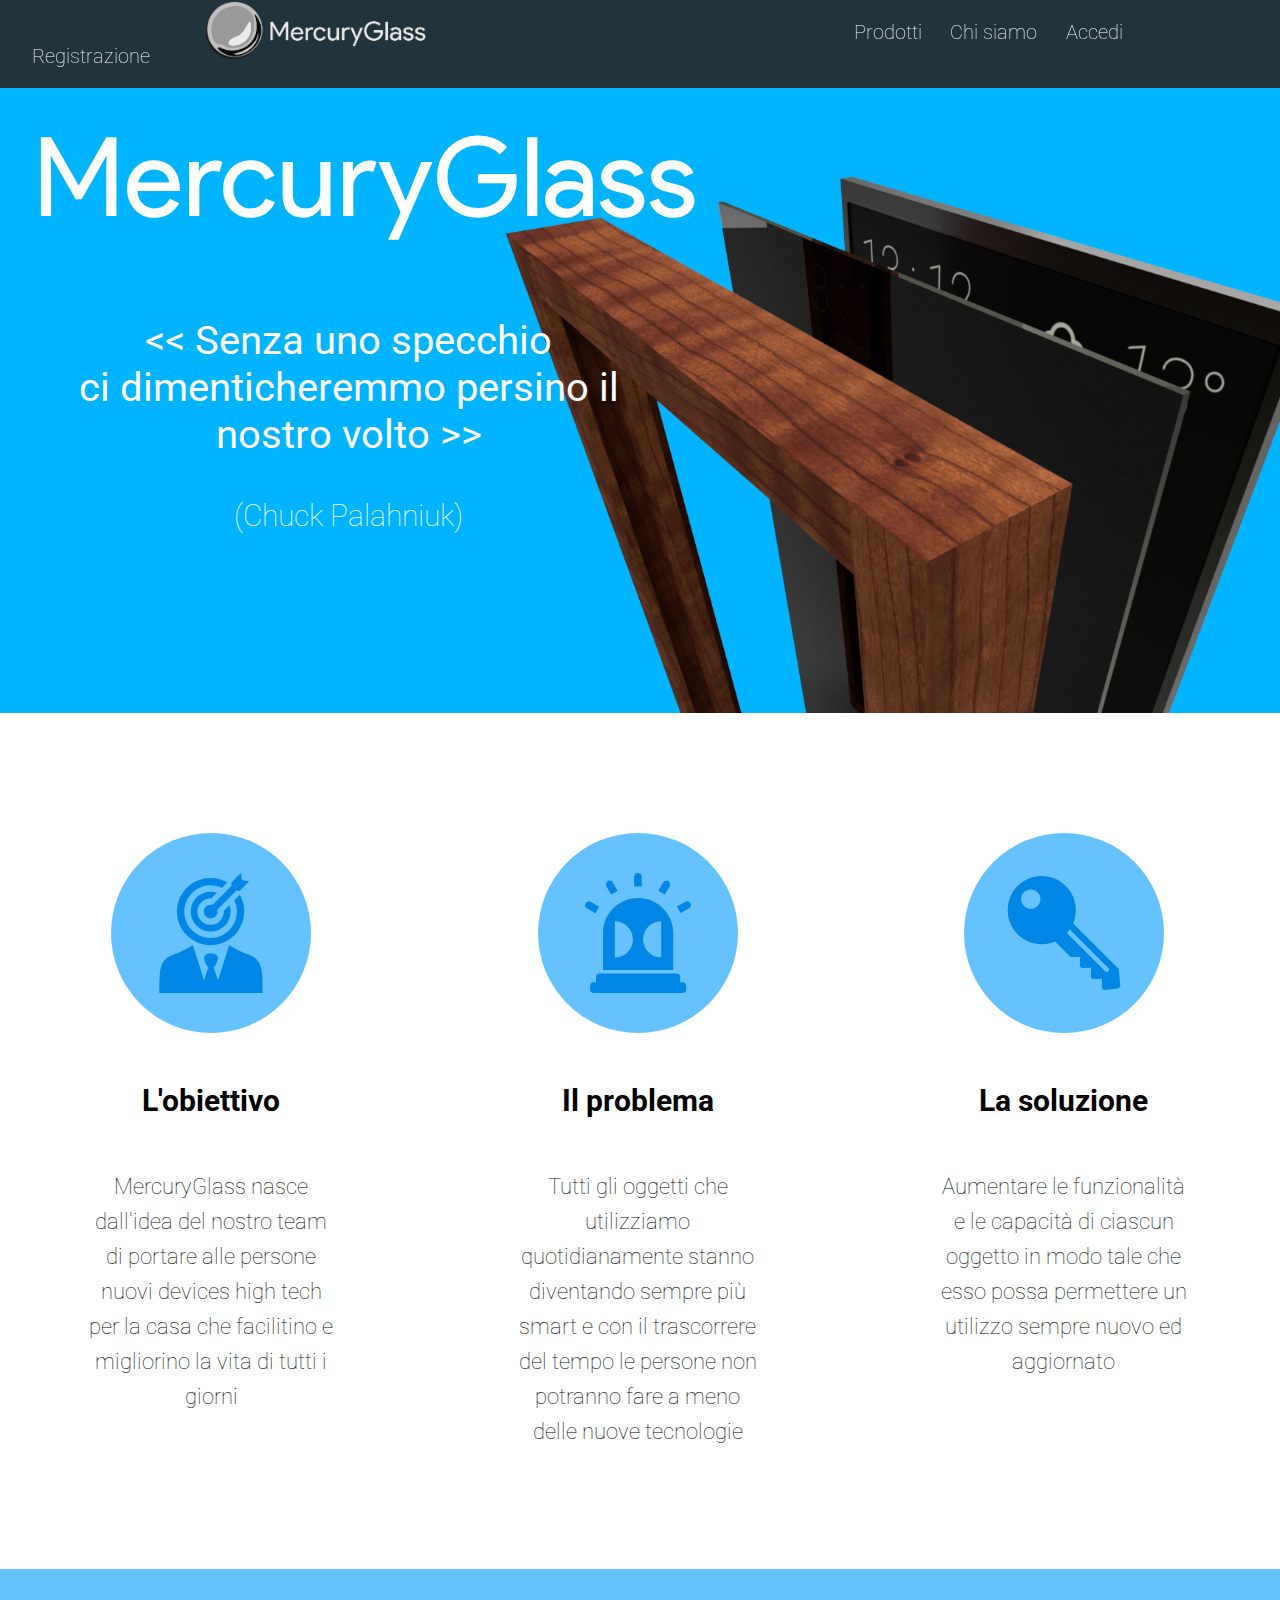
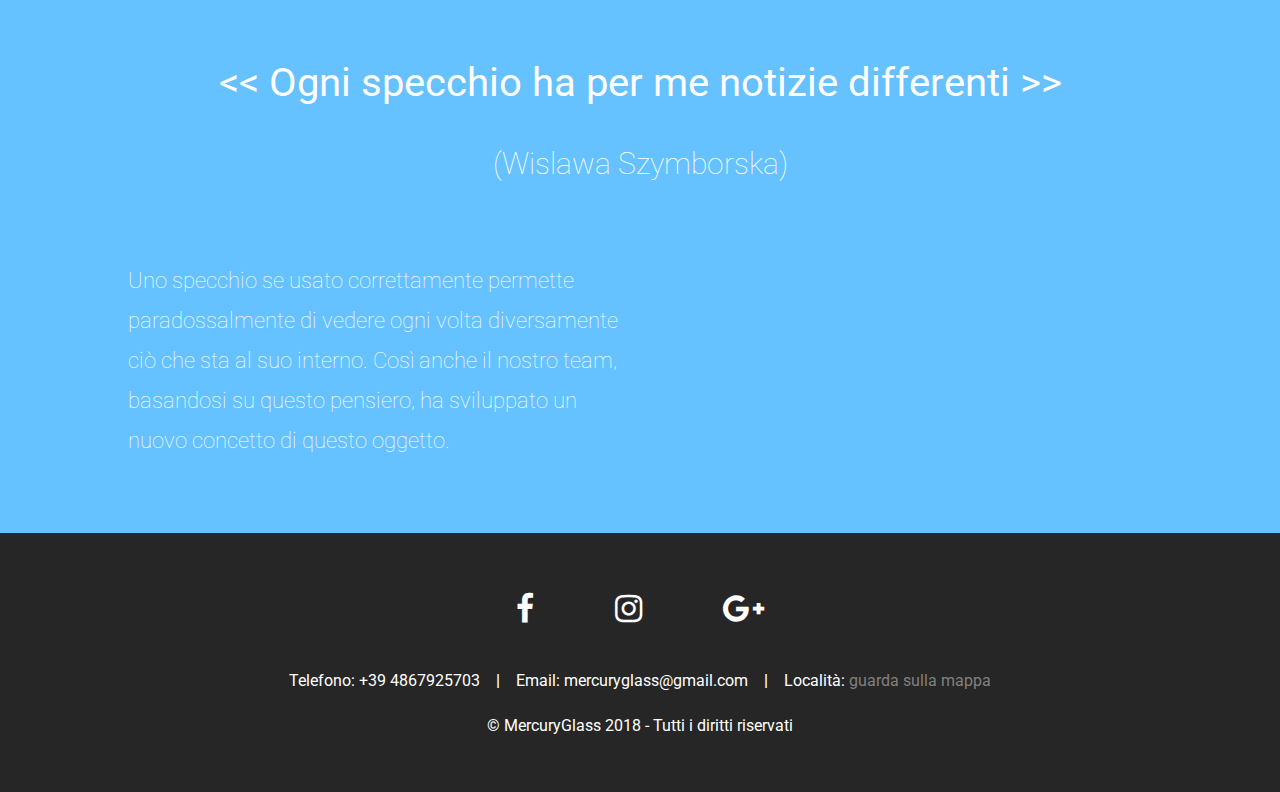
==== index.html @ 9311979c "ciao" ====
<html>
    <head>
        <meta charset="utf-8" />
        <meta name="description" content="Free Web tutorials">
        <meta name="keywords" content="MercuryGlass, mercuryglass, smart, mirror, JA, impresa, domotica">
        <meta name="author" content="Simone Paglino">
        <meta name="viewport" content="width=device-width, initial-scale=1.0">
        <title>Home</title>
        <link rel="stylesheet" href="./font-awesome-4.7.0/css/font-awesome.css" type="text/css" />
        <link rel="stylesheet" href="./css/index.css" type="text/css" />
        <script src="https://ajax.googleapis.com/ajax/libs/jquery/3.3.1/jquery.min.js"></script>
    </head>
    <body>
        <div>
            <div class="header">
                <div class="sub-header">
                    <div class="logo">
                        <span><a href="./"></a></span>
                    </div>
                    <div class="menu">
                      <span class="fa fa-bars fa-3x"></span>
                    </div>
                    <div class="options">
                        <span><a href="./pages/prodotti.html">Prodotti</a></span>
                        <span><a href="./pages/chi_siamo.html">Chi siamo</a></span>
                        <span><a href="./pages/login.html">Accedi</a></span>
                        <span><a href="./pages/login.html">Registrazione</a></span>
                    </div>
                </div>
            </div>
            <div class="menu-phone">
                <div class="sub-menu-phone">
                    <ul>
                        <span class="close-menu">X</span>
                        <li><a href="./prodotti.html">Prodotti</a></li>
                        <li><a href="./pages/chi_siamo.html">Chi siamo</a></li>
                        <hr />
                        <li><a href="./login.html">Accedi</a></li>
                        <li><a href="./login.html">Registrati</a></li>
                    </ul>
                </div>
            </div>
            <div class="all-divs">
              <div class="first-div">
                  <div class="sub1-first-div">
                      <div class="sub2-first-div">
                          <br><br>
                          <div class="writings">
                              <h1>MercuryGlass</h1>
                              <div class="cont-par">
                                  <p class="quote">
                                      << Senza uno specchio<br>
                                      ci dimenticheremmo persino il<br>
                                      nostro volto >>
                                  </p>
                                  <p class="author">(Chuck Palahniuk)</p>
                              </div>
                          </div>
                      </div>
                      <div class="sub2b-first-div">
                        <div class="oblique-mirror"></div>
                      </div>
                  </div>
              </div>
              <div class="second-div">
                <div class="sub1-second-div">
                  <div class="sub2-second-div">
                    <div class="column">
                      <div>
                        <div class="icon first-icon"></div>
                      </div>
                      <h5>L'obiettivo</h5>
                      <p>
                        MercuryGlass nasce dall'idea
                        del nostro team di portare alle persone
                        nuovi devices high tech per la casa
                        che facilitino e migliorino la vita
                        di tutti i giorni
                      </p>
                    </div>
                    <div class="column second-col">
                      <div>
                        <div class="icon second-icon"></div>
                      </div>
                      <h5>Il problema</h5>
                      <p>
                        Tutti gli oggetti che utilizziamo
                        quotidianamente stanno diventando
                        sempre più smart e con il trascorrere
                        del tempo le persone non potranno
                        fare a meno delle nuove tecnologie
                      </p>
                    </div>
                    <div class="column third-col">
                      <div>
                        <div class="icon third-icon"></div>
                      </div>
                      <h5>La soluzione</h5>
                      <p>
                        Aumentare le funzionalità e le
                        capacità di ciascun oggetto in modo
                        tale che esso possa permettere un
                        utilizzo sempre nuovo ed aggiornato
                      </p>
                    </div>
                  </div>
                </div>
              </div>
              <div class="third-div">
                <div class="sub1-third-div">
                  <div class="sub2-third-div">
                    <div>
                      <p class="quote">&lt&lt Ogni specchio ha per me notizie differenti &gt&gt</p>
                      <p class="author">(Wislawa Szymborska)</p>
                    </div>
                    <div class="description">
                      <p>
                        Uno specchio se usato correttamente permette paradossalmente
                        di vedere ogni volta diversamente ciò che sta al suo interno.
                        Così anche il nostro team, basandosi su questo pensiero,
                        ha sviluppato un nuovo concetto di questo oggetto.
                      </p>
                      <img src="" />
                    </div>
                  </div>
                </div>
              </div>
              <div class="footer">
                <div class="sub-footer">
                  <div class="all-icon-soc">
                    <div class="single-icon-soc">
                      <span class="social fa fa-facebook-f fa-2x"></span>
                    </div>
                    <div class="single-icon-soc">
                      <span class="social fa fa-instagram fa-2x"></span>
                    </div>
                    <div class="single-icon-soc">
                      <span class="social fa fa-google-plus fa-2x"></span>
                    </div>
                  </div>
                  <div class="footer-info">
                    <p>
                      <span>Telefono: +39 4867925703 &nbsp;&nbsp;  <b>|</b></span>
                      <span>&nbsp;&nbsp; Email: mercuryglass@gmail.com &nbsp;&nbsp; <b>|</b></span>
                      <span>
                        &nbsp;&nbsp; Località:
                        <a href="https://www.google.it/maps/place/Comune+di+Erba/@45.8115946,9.2229999,300m/data=!3m1!1e3!4m13!1m7!3m6!1s0x4786a03dc31234c3:0x40678022e66e590!2s22036+Erba+CO!3b1!8m2!3d45.8138242!4d9.209105!3m4!1s0x4786a03925cbb4ef:0x51d117e39ac5249d!8m2!3d45.8120442!4d9.2231827" target="_blank">
                          guarda sulla mappa
                        </a>
                      </span>
                    </p>
                    <p>
                      © MercuryGlass 2018 - Tutti i diritti riservati
                    </p>
                  </div>
                </div>
              </div>
            </div>
        </div>
        <script src="./js/menu-phone.js"></script>
    </body>
</html>
---- css/index.css ----
@import url("https://fonts.googleapis.com/css?family=Roboto:100,300");
@font-face {
  font-family: 'productsans';
  src: url("../ProductSans/Product Sans Regular.ttf") format("truetype");
  font-weight: normal;
  font-style: normal; }
body {
  margin: 0%;
  padding: 0%;
  overflow-x: hidden; }

.header {
  position: fixed;
  width: 100%;
  z-index: 80; }
  .header .sub-header {
    padding: 20px;
    background-color: rgba(38, 38, 38, 0.9); }
    .header .sub-header .menu {
      display: none;
      color: #fff; }
      @media screen and (max-width: 420px) {
        .header .sub-header .menu {
          margin-left: 30%;
          display: inline; } }
      .header .sub-header .menu .fa-bars:hover {
        cursor: pointer; }
    .header .sub-header .logo, .header .sub-header .options {
      display: inline; }
      .header .sub-header .logo span a, .header .sub-header .options span a {
        text-decoration: none;
        color: #fff; }
      .header .sub-header .logo span a:hover, .header .sub-header .options span a:hover {
        text-decoration: none; }
      .header .sub-header .logo span a:active, .header .sub-header .options span a:active {
        color: #fff;
        text-decoration: none; }
    .header .sub-header .logo {
      background-image: url("../images/logo.png");
      background-size: contain;
      padding: 20px;
      background-repeat: no-repeat;
      margin-left: 15%;
      position: relative;
      bottom: 3px; }
      @media screen and (max-width: 1024px) {
        .header .sub-header .logo {
          margin-left: 5%; } }
      @media screen and (max-width: 420px) {
        .header .sub-header .logo {
          background-image: url("../images/drop.png");
          padding: 20px;
          bottom: 10px; } }
      .header .sub-header .logo span {
        margin-left: 18%;
        font-size: 28px;
        font-family: Roboto;
        font-weight: 300;
        color: #ffffff; }
        @media screen and (max-width: 420px) {
          .header .sub-header .logo span {
            margin-left: 10%;
            font-size: 45px; } }
    .header .sub-header .options {
      margin-left: 30%; }
      @media screen and (max-width: 420px) {
        .header .sub-header .options {
          display: none; } }
      .header .sub-header .options span {
        margin: 0% 1%;
        font-size: 20px;
        font-family: Roboto;
        font-weight: 100;
        color: #ffffff;
        border-bottom: 1px solid transparent;
        -moz-transition: 0.3s;
        -webkit-transition: 0.3s;
        transition: 0.3s; }
      .header .sub-header .options span:hover {
        cursor: pointer;
        border-bottom: 1px solid #fff;
        -webkit-transition: .4s;
        -moz-transition: .4s;
        transition: .4s; }

.menu-phone {
  position: fixed;
  z-index: 80;
  height: 100%;
  width: 100%;
  display: none; }
  .menu-phone .sub-menu-phone ul {
    list-style: none;
    width: 100%;
    height: 100%;
    margin: 0%;
    padding: 0px;
    padding-top: 60px;
    background-color: #0086e4;
    margin-left: 100%; }
    .menu-phone .sub-menu-phone ul span {
      font-size: 30px;
      font-family: Roboto;
      color: #fff;
      display: block;
      margin-left: 75%;
      margin-bottom: 50px; }
    .menu-phone .sub-menu-phone ul span:hover {
      cursor: pointer; }
    .menu-phone .sub-menu-phone ul li {
      margin-left: 20%;
      font-size: 25px;
      font-family: Roboto;
      line-height: 70px;
      color: #fff;
      -moz-transition: 0.5s;
      -webkit-transition: 0.5s;
      transition: 0.5s; }
      .menu-phone .sub-menu-phone ul li a {
        text-decoration: none;
        color: #fff; }
    .menu-phone .sub-menu-phone ul li:hover {
      cursor: pointer;
      color: #fff;
      -moz-transition: 0.5s;
      -webkit-transition: 0.5s;
      transition: 0.5s; }
    .menu-phone .sub-menu-phone ul hr {
      width: 70%;
      color: #fff;
      border: 1px solid; }

.first-div {
  padding-bottom: 150px;
  background-image: url("../images/mirr_back_first_div.png");
  background-size: cover;
  background-position: 0% 150px;
  background-position-x: 50px;
  background-repeat: no-repeat;
  background-color: #00B4FF; }
  @media screen and (max-width: 420px) {
    .first-div {
      padding-bottom: 50px;
      background-image: none;
      background-color: #00B4FF; } }
  .first-div .sub2-first-div {
    /*.image-mirr {
      background-image: url("../images/mirr_fdiv_transp.png");
      background-size: cover;
      display: inline-block;
      height: 500px;
      width: 50%;
      margin-left: 5%;
    }*/ }
    .first-div .sub2-first-div .writings {
      display: inline-block; }
      @media screen and (max-width: 420px) {
        .first-div .sub2-first-div .writings {
          width: 100%; } }
      .first-div .sub2-first-div .writings h1 {
        margin-left: 5%;
        font-family: productsans;
        font-size: 110px;
        font-weight: 300;
        color: #ffffff; }
        @media screen and (max-width: 1024px) {
          .first-div .sub2-first-div .writings h1 {
            margin-left: 0%;
            text-align: center; } }
        @media screen and (max-width: 420px) {
          .first-div .sub2-first-div .writings h1 {
            text-align: center;
            margin-top: 120px;
            margin-left: 0%;
            font-size: 50px; } }
      .first-div .sub2-first-div .writings .cont-par {
        margin-left: 5%;
        text-align: center; }
        @media screen and (max-width: 1024px) {
          .first-div .sub2-first-div .writings .cont-par {
            margin-left: 0%; } }
        @media screen and (max-width: 420px) {
          .first-div .sub2-first-div .writings .cont-par {
            width: 100%; } }
  .first-div .sub2b-first-div {
    display: none;
    /*.oblique-mirror {
      background-image: url('../images/models/mirr_back_first_div.png');
      background-size: cover;
      height: 400px;
      width: 300px;
    }*/ }
  .first-div .quote {
    font-size: 40px;
    font-family: Roboto;
    color: #ffffff; }
    @media screen and (max-width: 420px) {
      .first-div .quote {
        font-size: 25px; } }
  .first-div .author {
    font-size: 30px;
    font-family: Roboto;
    font-weight: lighter;
    color: #ffffff; }
    @media screen and (max-width: 420px) {
      .first-div .author {
        font-size: 22px; } }

.second-div .sub1-second-div {
  padding: 120px 0px; }
.second-div .sub2-second-div .column {
  display: inline-grid;
  width: 33%; }
  @media screen and (max-width: 420px) {
    .second-div .sub2-second-div .column {
      width: 100%; } }
  .second-div .sub2-second-div .column div {
    width: 200px;
    height: 200px;
    background-color: #66C2FF;
    position: relative;
    border-radius: 100px;
    margin: auto; }
    .second-div .sub2-second-div .column div .first-icon {
      background-image: url("../images/icons/obiettivo.svg"); }
    .second-div .sub2-second-div .column div .second-icon {
      background-image: url("../images/icons/allarme.svg"); }
    .second-div .sub2-second-div .column div .third-icon {
      background-image: url("../images/icons/chiave.svg"); }
    .second-div .sub2-second-div .column div .icon {
      height: 120px;
      width: 120px;
      background-size: cover;
      background-color: #66C2FF;
      position: relative;
      margin: auto;
      top: 40px;
      border-radius: 0px; }
  .second-div .sub2-second-div .column h5 {
    font-size: 30px;
    font-family: Roboto;
    text-align: center; }
  .second-div .sub2-second-div .column p {
    font-size: 22px;
    font-family: Roboto;
    font-weight: lighter;
    line-height: 35px;
    max-width: 60%;
    text-align: center;
    margin: auto; }
@media screen and (max-width: 420px) {
  .second-div .sub2-second-div .second-col, .second-div .sub2-second-div .third-col {
    margin-top: 100px; } }

.third-div {
  background-color: #66C2FF; }
  .third-div .sub1-third-div {
    padding: 50px 0px; }
  .third-div .sub2-third-div .quote, .third-div .sub2-third-div .author {
    text-align: center; }
  @media screen and (max-width: 1024px) {
    .third-div .sub2-third-div .description {
      width: 80%;
      margin: 0% 10%; } }
  @media screen and (max-width: 420px) {
    .third-div .sub2-third-div .description {
      margin: 0% 10%; } }
  .third-div .sub2-third-div .description p {
    font-size: 22px;
    font-family: Roboto;
    font-weight: lighter;
    max-width: 40%;
    line-height: 40px;
    color: #ffffff;
    margin-left: 10%;
    margin-top: 80px; }
    @media screen and (max-width: 1024px) {
      .third-div .sub2-third-div .description p {
        margin-left: 0%;
        max-width: none; } }
    @media screen and (max-width: 420px) {
      .third-div .sub2-third-div .description p {
        text-align: center;
        max-width: none;
        margin-left: 0%; } }
  .third-div .quote {
    font-size: 40px;
    font-family: Roboto;
    color: #ffffff; }
    @media screen and (max-width: 420px) {
      .third-div .quote {
        font-size: 25px; } }
  .third-div .author {
    font-size: 30px;
    font-family: Roboto;
    font-weight: lighter;
    color: #ffffff; }
    @media screen and (max-width: 420px) {
      .third-div .author {
        font-size: 22px; } }

.footer {
  background-color: #262626; }
  .footer .sub-footer {
    padding: 30px 0px; }
    .footer .sub-footer .all-icon-soc {
      width: 30%;
      text-align: center;
      margin: auto;
      padding: 30px 0px; }
      @media screen and (max-width: 1024px) {
        .footer .sub-footer .all-icon-soc {
          width: 30%; } }
      @media screen and (max-width: 420px) {
        .footer .sub-footer .all-icon-soc {
          text-align: center;
          width: 80%; } }
      .footer .sub-footer .all-icon-soc .single-icon-soc {
        display: inline-table;
        margin: 0% 10%; }
        .footer .sub-footer .all-icon-soc .single-icon-soc span {
          color: #fff; }
    .footer .sub-footer .footer-info {
      text-align: center;
      font-family: Roboto; }
      .footer .sub-footer .footer-info p {
        color: #fff; }
        @media screen and (max-width: 420px) {
          .footer .sub-footer .footer-info p span {
            display: block;
            line-height: 30px; } }
        @media screen and (max-width: 420px) {
          .footer .sub-footer .footer-info p span b {
            display: none; } }
        .footer .sub-footer .footer-info p a {
          text-decoration: none;
          color: grey; }
        .footer .sub-footer .footer-info p a:hover {
          text-decoration: underline; }
      .footer .sub-footer .footer-info p:last-child {
        line-height: 40px; }

.no_overflow {
  overflow: hidden; }

/*# sourceMappingURL=index.css.map */
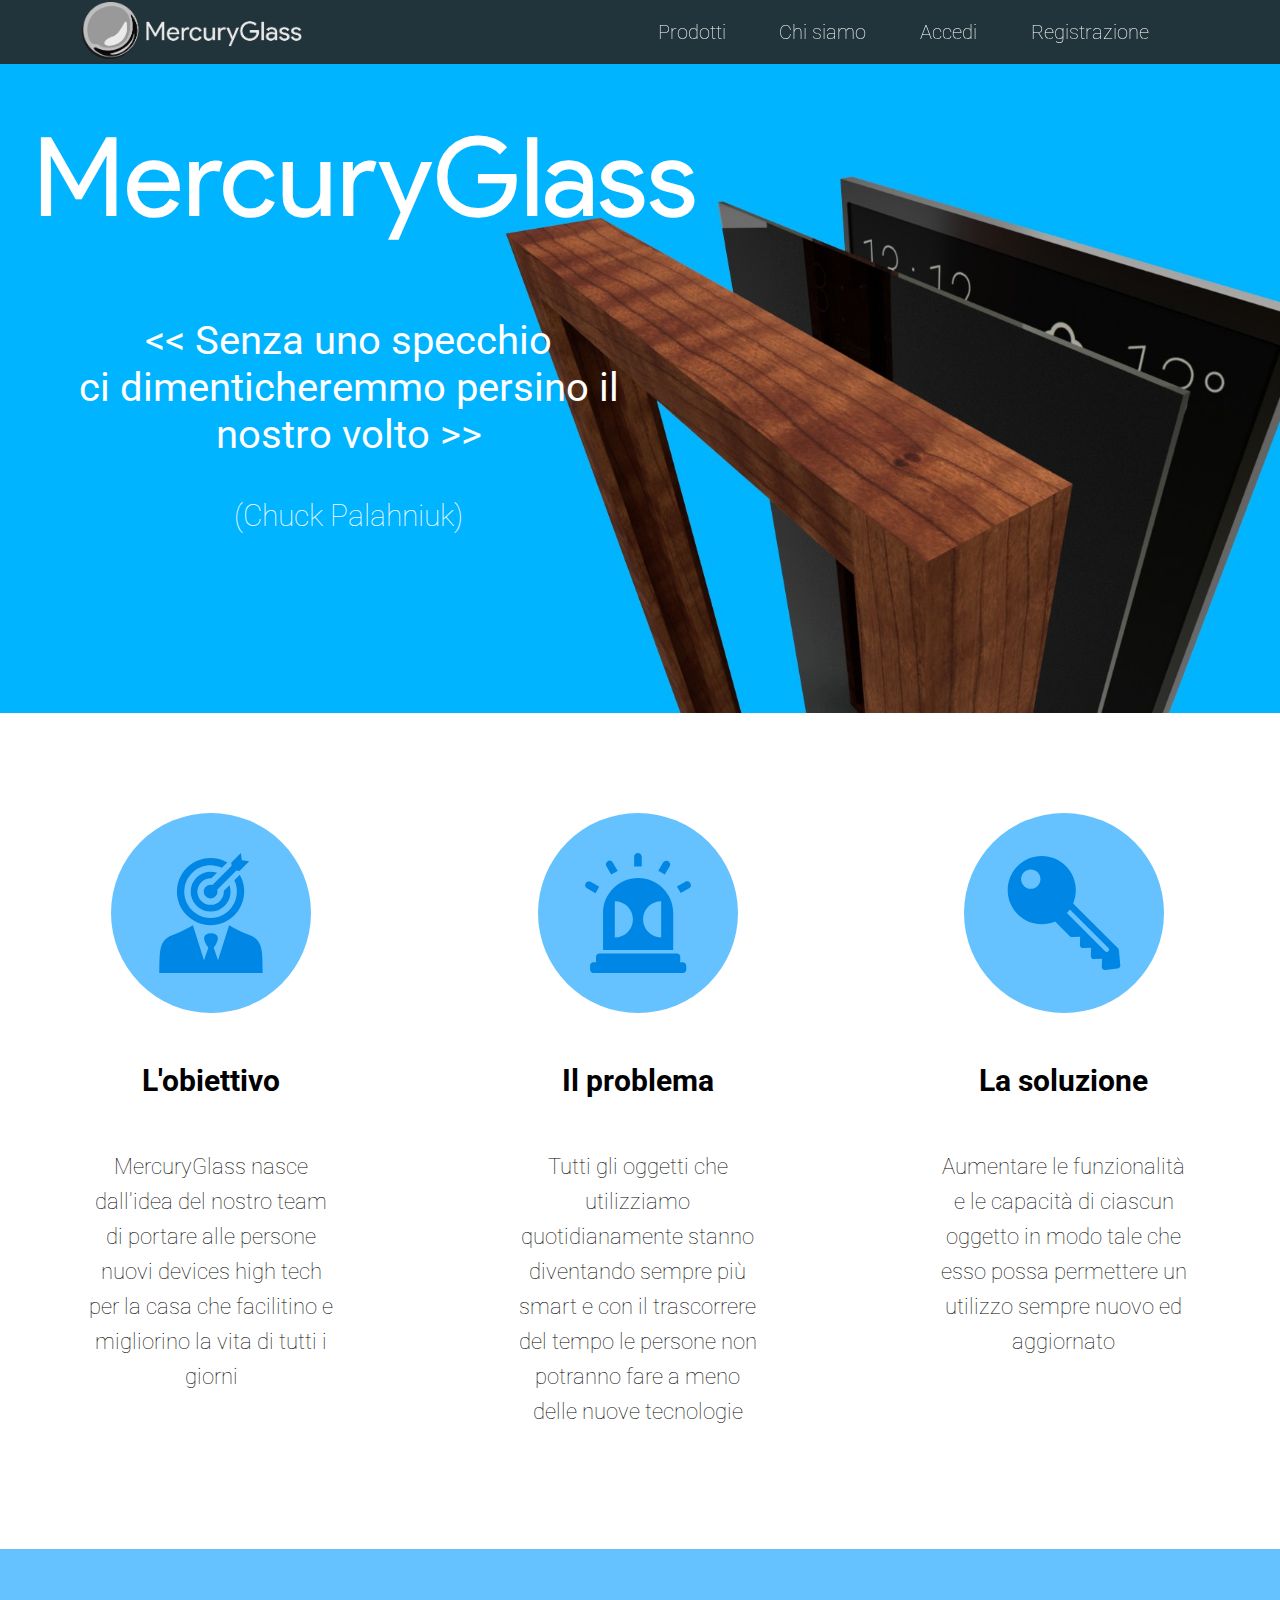
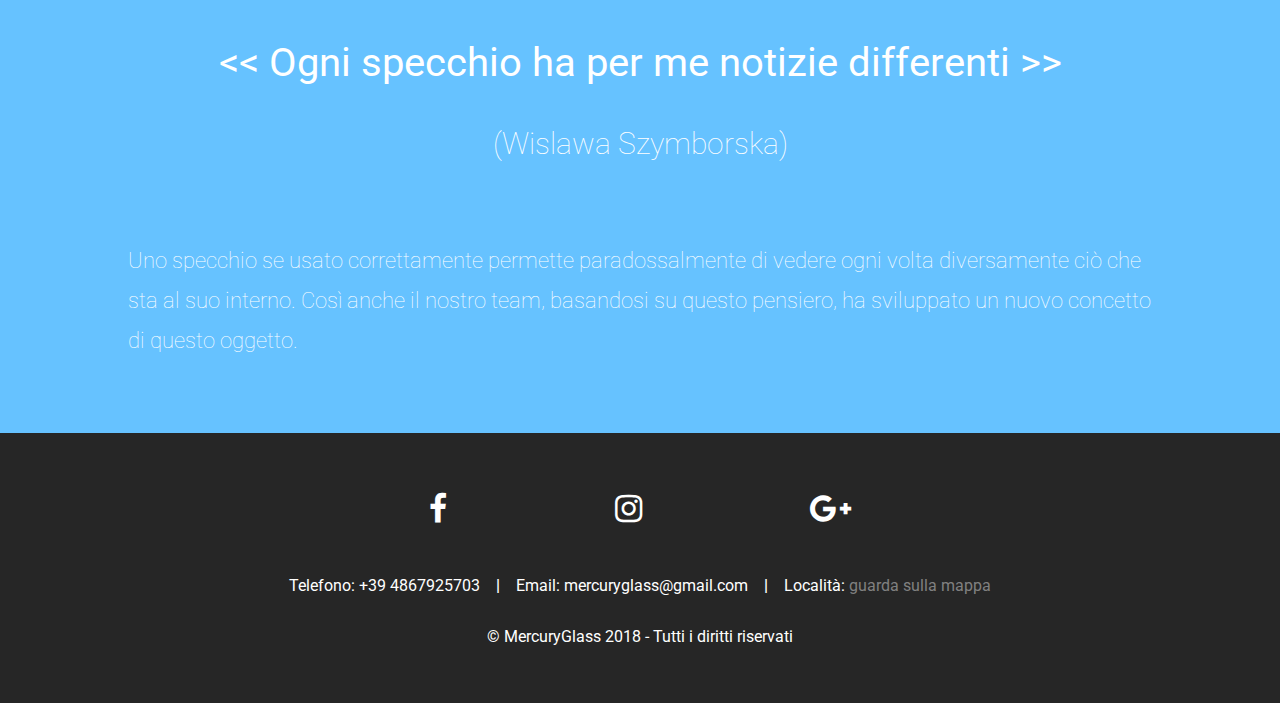
==== commit 983d8da9: "Updated website with responsive" ====
--- a/index.html
+++ b/index.html
@@ -1,10 +1,11 @@
 <html>
     <head>
         <meta charset="utf-8" />
-        <meta name="description" content="Free Web tutorials">
+        <meta name="description" content="The new best and cheapest smart mirror that you've ever seen">
         <meta name="keywords" content="MercuryGlass, mercuryglass, smart, mirror, JA, impresa, domotica">
         <meta name="author" content="Simone Paglino">
         <meta name="viewport" content="width=device-width, initial-scale=1.0">
+        <meta name="google-site-verification" content="IsCn3aZ6SI7yjbVDk8QqaG_EWAEBQiIK19FtcwkfulY" />
         <title>Home</title>
         <link rel="stylesheet" href="./font-awesome-4.7.0/css/font-awesome.css" type="text/css" />
         <link rel="stylesheet" href="./css/index.css" type="text/css" />
@@ -23,8 +24,8 @@
                     <div class="options">
                         <span><a href="./pages/prodotti.html">Prodotti</a></span>
                         <span><a href="./pages/chi_siamo.html">Chi siamo</a></span>
-                        <span><a href="./pages/login.html">Accedi</a></span>
-                        <span><a href="./pages/login.html">Registrazione</a></span>
+                        <span><a href="#">Accedi</a></span>
+                        <span><a href="#">Registrazione</a></span>
                     </div>
                 </div>
             </div>
@@ -32,11 +33,11 @@
                 <div class="sub-menu-phone">
                     <ul>
                         <span class="close-menu">X</span>
-                        <li><a href="./prodotti.html">Prodotti</a></li>
+                        <li><a href="./pages/prodotti.html">Prodotti</a></li>
                         <li><a href="./pages/chi_siamo.html">Chi siamo</a></li>
                         <hr />
-                        <li><a href="./login.html">Accedi</a></li>
-                        <li><a href="./login.html">Registrati</a></li>
+                        <li><a href="#">Accedi</a></li>
+                        <li><a href="#">Registrati</a></li>
                     </ul>
                 </div>
             </div>
@@ -158,5 +159,12 @@
             </div>
         </div>
         <script src="./js/menu-phone.js"></script>
+        <script>
+            $(document).ready(function() {
+                $('div.logo').on('click', function() {
+                    location.href = './';
+                });
+            });
+        </script>
     </body>
 </html>
--- a/css/index.css
+++ b/css/index.css
@@ -19,38 +19,58 @@
     .header .sub-header .menu {
       display: none;
       color: #fff; }
-      @media screen and (max-width: 420px) {
+      @media screen and (min-width: 320px) {
         .header .sub-header .menu {
           margin-left: 30%;
-          display: inline; } }
+          display: inline-block; } }
+      @media screen and (min-width: 540px) {
+        .header .sub-header .menu {
+          margin-left: 15%; } }
+      @media screen and (min-width: 960px) {
+        .header .sub-header .menu {
+          display: none; } }
       .header .sub-header .menu .fa-bars:hover {
         cursor: pointer; }
-    .header .sub-header .logo, .header .sub-header .options {
+    .header .sub-header .logo span a, .header .sub-header .options span a {
+      text-decoration: none;
+      color: #fff; }
+    .header .sub-header .logo span a:hover, .header .sub-header .options span a:hover {
+      text-decoration: none; }
+    .header .sub-header .logo span a:active, .header .sub-header .options span a:active {
+      color: #fff;
+      text-decoration: none; }
+    .header .sub-header .logo {
+      background-size: contain;
+      background-repeat: no-repeat;
+      position: relative;
       display: inline; }
-      .header .sub-header .logo span a, .header .sub-header .options span a {
-        text-decoration: none;
-        color: #fff; }
-      .header .sub-header .logo span a:hover, .header .sub-header .options span a:hover {
-        text-decoration: none; }
-      .header .sub-header .logo span a:active, .header .sub-header .options span a:active {
-        color: #fff;
-        text-decoration: none; }
-    .header .sub-header .logo {
-      background-image: url("../images/logo.png");
-      background-size: contain;
-      padding: 20px;
-      background-repeat: no-repeat;
-      margin-left: 15%;
-      position: relative;
-      bottom: 3px; }
-      @media screen and (max-width: 1024px) {
+      @media screen and (min-width: 320px) {
+        .header .sub-header .logo {
+          background-image: url("../images/drop.png");
+          margin-left: 15%;
+          padding: 20px;
+          bottom: 10px; } }
+      @media screen and (min-width: 540px) {
+        .header .sub-header .logo {
+          background-image: url("../images/logo.png");
+          padding: 55px;
+          background-position-y: 50%;
+          margin-left: 15%; } }
+      @media screen and (min-width: 720px) {
+        .header .sub-header .logo {
+          padding: 50px;
+          position: relative;
+          margin-left: 20%;
+          background-position-y: 45%; } }
+      @media screen and (min-width: 960px) {
+        .header .sub-header .logo {
+          margin-left: 4%;
+          padding: 20px;
+          top: unset;
+          bottom: 3px; } }
+      @media screen and (min-width: 1140px) {
         .header .sub-header .logo {
           margin-left: 5%; } }
-      @media screen and (max-width: 420px) {
-        .header .sub-header .logo {
-          background-image: url("../images/drop.png");
-          padding: 20px;
-          bottom: 10px; } }
       .header .sub-header .logo span {
         margin-left: 18%;
         font-size: 28px;
@@ -61,13 +81,25 @@
           .header .sub-header .logo span {
             margin-left: 10%;
             font-size: 45px; } }
+    .header .sub-header .logo:hover {
+      cursor: pointer; }
     .header .sub-header .options {
       margin-left: 30%; }
-      @media screen and (max-width: 420px) {
+      @media screen and (min-width: 320px) {
         .header .sub-header .options {
           display: none; } }
+      @media screen and (min-width: 960px) {
+        .header .sub-header .options {
+          display: inline-block;
+          width: 60%;
+          margin-left: 12%; } }
+      @media screen and (min-width: 1140px) {
+        .header .sub-header .options {
+          margin-left: 20%;
+          width: 50%;
+          text-align: center; } }
       .header .sub-header .options span {
-        margin: 0% 1%;
+        margin: 0% 4%;
         font-size: 20px;
         font-family: Roboto;
         font-weight: 100;
@@ -132,7 +164,7 @@
 
 .first-div {
   padding-bottom: 150px;
-  background-image: url("../images/mirr_back_first_div.png");
+  background-image: url("../images/mirr_back_first_div.jpg");
   background-size: cover;
   background-position: 0% 150px;
   background-position-x: 50px;
@@ -208,12 +240,21 @@
 
 .second-div .sub1-second-div {
   padding: 120px 0px; }
+  @media screen and (min-width: 540px) {
+    .second-div .sub1-second-div {
+      padding-top: 0px; } }
 .second-div .sub2-second-div .column {
-  display: inline-grid;
-  width: 33%; }
+  display: inline-grid; }
   @media screen and (max-width: 420px) {
     .second-div .sub2-second-div .column {
       width: 100%; } }
+  @media screen and (min-width: 540px) {
+    .second-div .sub2-second-div .column {
+      width: 100%;
+      margin-top: 100px; } }
+  @media screen and (min-width: 960px) {
+    .second-div .sub2-second-div .column {
+      width: 33%; } }
   .second-div .sub2-second-div .column div {
     width: 200px;
     height: 200px;
@@ -245,9 +286,14 @@
     font-family: Roboto;
     font-weight: lighter;
     line-height: 35px;
-    max-width: 60%;
     text-align: center;
     margin: auto; }
+    @media screen and (min-width: 320px) {
+      .second-div .sub2-second-div .column p {
+        max-width: 80%; } }
+    @media screen and (min-width: 540px) {
+      .second-div .sub2-second-div .column p {
+        max-width: 60%; } }
 @media screen and (max-width: 420px) {
   .second-div .sub2-second-div .second-col, .second-div .sub2-second-div .third-col {
     margin-top: 100px; } }
@@ -274,15 +320,21 @@
     color: #ffffff;
     margin-left: 10%;
     margin-top: 80px; }
-    @media screen and (max-width: 1024px) {
-      .third-div .sub2-third-div .description p {
-        margin-left: 0%;
-        max-width: none; } }
     @media screen and (max-width: 420px) {
       .third-div .sub2-third-div .description p {
         text-align: center;
         max-width: none;
         margin-left: 0%; } }
+    @media screen and (min-width: 540px) {
+      .third-div .sub2-third-div .description p {
+        text-align: center;
+        margin-left: 0%;
+        max-width: none; } }
+    @media screen and (min-width: 960px) {
+      .third-div .sub2-third-div .description p {
+        text-align: unset;
+        max-width: 80%;
+        margin-left: 10%; } }
   .third-div .quote {
     font-size: 40px;
     font-family: Roboto;
@@ -304,20 +356,26 @@
   .footer .sub-footer {
     padding: 30px 0px; }
     .footer .sub-footer .all-icon-soc {
-      width: 30%;
       text-align: center;
       margin: auto;
       padding: 30px 0px; }
-      @media screen and (max-width: 1024px) {
-        .footer .sub-footer .all-icon-soc {
-          width: 30%; } }
-      @media screen and (max-width: 420px) {
+      @media screen and (min-width: 320px) {
         .footer .sub-footer .all-icon-soc {
           text-align: center;
+          margin: 0% 10%;
+          width: 80%; } }
+      @media screen and (min-width: 1140px) {
+        .footer .sub-footer .all-icon-soc {
           width: 80%; } }
       .footer .sub-footer .all-icon-soc .single-icon-soc {
         display: inline-table;
         margin: 0% 10%; }
+        @media screen and (min-width: 320px) {
+          .footer .sub-footer .all-icon-soc .single-icon-soc {
+            margin: 0% 10%; } }
+        @media screen and (min-width: 720px) {
+          .footer .sub-footer .all-icon-soc .single-icon-soc {
+            margin: 0% 8%; } }
         .footer .sub-footer .all-icon-soc .single-icon-soc span {
           color: #fff; }
     .footer .sub-footer .footer-info {
@@ -325,10 +383,13 @@
       font-family: Roboto; }
       .footer .sub-footer .footer-info p {
         color: #fff; }
-        @media screen and (max-width: 420px) {
+        @media screen and (min-width: 320px) {
           .footer .sub-footer .footer-info p span {
             display: block;
             line-height: 30px; } }
+        @media screen and (min-width: 720px) {
+          .footer .sub-footer .footer-info p span {
+            display: unset; } }
         @media screen and (max-width: 420px) {
           .footer .sub-footer .footer-info p span b {
             display: none; } }
